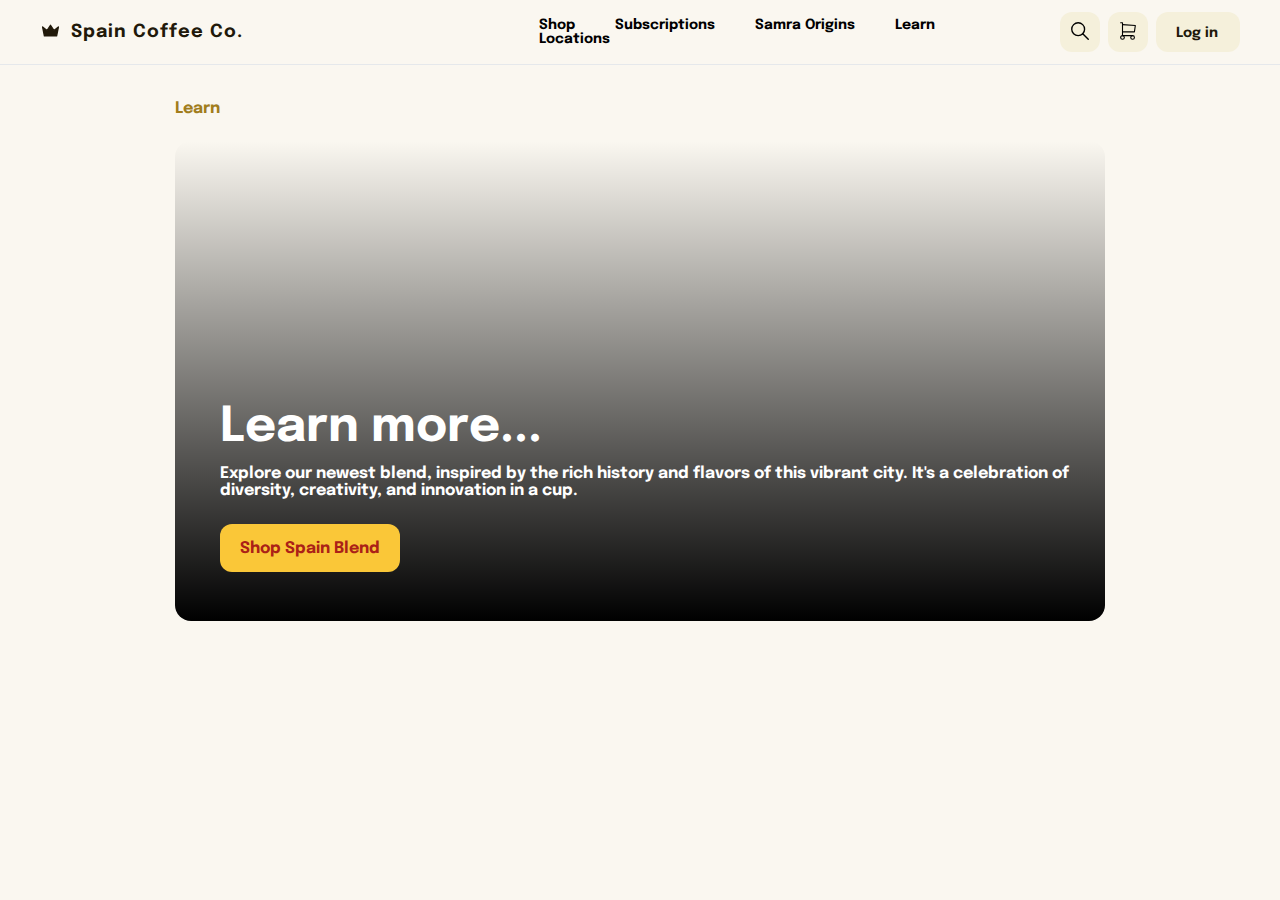
==== learn.html @ 53d8f245 "created all pages and fixed nav problems" ====
<!DOCTYPE html>
<html lang="en">
  <head>
    <meta charset="UTF-8">
    <meta name="viewport" content="width=device-width, initial-scale=1.0">
    <link href='https://fonts.googleapis.com/css?family=Epilogue' rel='stylesheet'>
    <title>Spanish Cofee | Learn</title>
    <link rel="stylesheet" href="styles.css">
    <link rel="icon" type="image/svg" href="images/crown.png">
    <!-- other meta and open graph-->
  </head>
  <body>
    <nav>
      <a id="nav-a-crown" href="index.html">
        <div class="div-nav-icon">
            <svg width="21" height="21" viewBox="0 0 24 24" stroke-width="1.5" stroke="currentColor" fill="currentColor" stroke-linecap="round" stroke-linejoin="round">
                <path stroke="none" d="M0 0h24v24H0z" fill="none"/>
                <path d="M12 6l4 6l5 -4l-2 10h-14l-2 -10l5 4z" />
            </svg>
          Spain Coffee Co.
        </div>
      </a>
      <div class="div-nav-right">
        <div class="div-nav-right-anchors">
          <a href="shop.html">Shop</a>
          <a href="subscriptions.html">Subscriptions</a>
          <a href="samra-origins.html">Samra Origins</a>
          <a href="#">Learn</a>
          <a id="last-a" href="location.html">Locations</a>
        </div>


        <div class="div-nav-right-icons">
          <div class="div-nav-right-icon">
            <svg width="22" height="22" viewBox="0 0 24 24" stroke-width="1.5" stroke="black" fill="none" stroke-linecap="round" stroke-linejoin="round">
              <path stroke="none" d="M0 0h24v24H0z" fill="none"/>
              <path d="M10 10m-7 0a7 7 0 1 0 14 0a7 7 0 1 0 -14 0" />
              <path d="M21 21l-6 -6" />
            </svg>
          </div>
          <div class="div-nav-right-icon">
            <svg width="22" height="22" viewBox="0 0 24 24" stroke-width="1.2" stroke="black" fill="none" stroke-linecap="round" stroke-linejoin="round">
              <path stroke="none" d="M0 0h24v24H0z" fill="none"/>
              <path d="M6 19m-2 0a2 2 0 1 0 4 0a2 2 0 1 0 -4 0" />
              <path d="M17 19m-2 0a2 2 0 1 0 4 0a2 2 0 1 0 -4 0" />
              <path d="M17 17h-11v-14h-2" />
              <path d="M6 5l14 1l-1 7h-13" />
            </svg>
          </div>
          <div class="div-nav-right-icon login">
            <p>Log in</p>
          </div>
        </div>
      </div>
    </nav>
    <main>
        <section class="current-page">
          <span class="current-page-name">Learn</span>
        </section>
      <section class="header">
        <div class="header">
          <div class="div-header-content">
            <h1>Learn more...</h1>
            <h2>Explore our newest blend, inspired by the rich history and flavors of this vibrant city. It's a celebration of diversity, creativity, and innovation in a cup.</h2>
            <a href="#"><div>Shop Spain Blend</div></a>
          </div>
        </div>
      </section>
    </main>
  </body>
</html>
---- styles.css ----
/* GENERAL */


body {
    margin: 0;
    padding: 0;
    background-color: #FAF7F0;
    font-family: 'Epilogue' , monospace;
  }
  
  
  
  
  /* NAVIGATION BAR */
  
  
  nav {
    width: 100%;
    height: 65px;
    display: flex;
    border-bottom: 1px solid #E5E8EB;
    color: #21190A;
    box-sizing: border-box;
  }
  
  
  #nav-a-crown {
    text-decoration: none;
    color: currentColor;
    display: flex;
  }
  
  
  .div-nav-icon {
    display: flex;
    font-size: 18px;
    font-weight: bolder;
    margin-left: 40px;
    letter-spacing: 1px;
    align-items: center;
  }
  
  
  .div-nav-icon svg {
    vertical-align: middle;
    padding-bottom: 4px;
    margin-right: 10px;
  }
  
  
  .div-nav-right {
    display: flex;
    width: 744px;
    margin-left: auto;
    margin-right: 0;
    align-items: center;
    font-weight: 500;
    font-size: 14px;
  }
  
  
  .div-nav-right-anchors {
    width: 489px;
    margin-right: 32px;
    margin-left: auto;
  }
  
  
  .div-nav-right-anchors a {
    margin-right: 36px;
    text-decoration: none;
    color: #000;
    font-weight: bold;
  }
  
  
  #last-a {
    margin: 0;
  }
  
  
  .div-nav-right-icons {
    display: flex;
    margin-left: 0;
    margin-right: 40px;
  }
  
  
  .div-nav-right-icon {
    width: 40px;
    height: 40px;
    background-color: #F5F0DB;
    margin-right: 8px;
    border-radius: 12px;
  }
  
  
  .div-nav-right-icon svg {
    width: 100%;
    padding-top: 8px;
    margin: auto;
  }
  
  
  .login {
    font-weight: bold;
    width: 84px;
    margin: 0;
    padding: 0;
  }
  
  
  .login p {
    padding-left: 20px;
    font-size: 14px;
  }
  
  
  /* PAGE NAME (MAIN) */

  .current-page {
    width: 100%;
    height: 56px;
    font-size: 16px;
    margin-bottom: -15px;
    font-weight: bold;
    color: #211A0A;
  }

  .current-page-name {
    color: #A17D1C;
  }

  
  /* HEADER (MAIN) */
  
  main {
    width: 930px;
    margin: 35px auto;
  }
  
  
  .header {
    width: 100%;
    height: 480px;
    background-image: url(https://tse2.mm.bing.net/th/id/OIG4.jyS7ju.cAkbMH5MXJx9A?pid=ImgGn);
    background-size: cover;
    background-attachment: fixed;
    background-position: 0 -104px;
    border-radius: 16px;
  }
  
  
  .div-header-content {
    background: linear-gradient(to top, #000, transparent);
    height: 250px;
    padding-left: 45px;
    align-items: flex-end;
    padding-top: 230px;
    color: #fff;
    border-radius: inherit;
  }
  
  
  .div-header-content h1 {
    font-size: 48px;
    margin-bottom: 0;
  }
  
  
  .div-header-content h2 {
    font-size: 16px;
    margin-bottom: 25px;
  }
  
  
  .div-header-content a {
    text-decoration: none;
  }
  
  
  .div-header-content a div {
    box-sizing: border-box;
    width: 180px;
    height: 48px;
    background-color: #FAC738;
    color: #AB2117;
    padding: 0px 20px;
    border-radius: 12px;
    font-size: 16px;
    font-weight: bold;
    text-align: center;
    padding-top: 16px;
  }
  
  
  
  
  /* SECTIONS */
  
  
  .section-top-products {
    width: 100%;
    height: 434px;
    margin-top: 35px;
  }
  
  
  .section-cards {
    display: flex;
    justify-content: space-between;
  }
  
  
  .section-card {
    width: 300px;
    height: 390px;
    color: #211A0A;
  }
  
  
  .section-card img {
    width: 300px;
    height: 300px;
    border-radius: 12px;
    margin-bottom: -5px;
  }
  
  
  .section-card p {
    font-size: 14px;
    color: #A17D1C;
    margin-top: -10px;
    line-height: 1rem;
  }
  
  
  /* SECTION - FEATURED COFFEE (MAIN) */
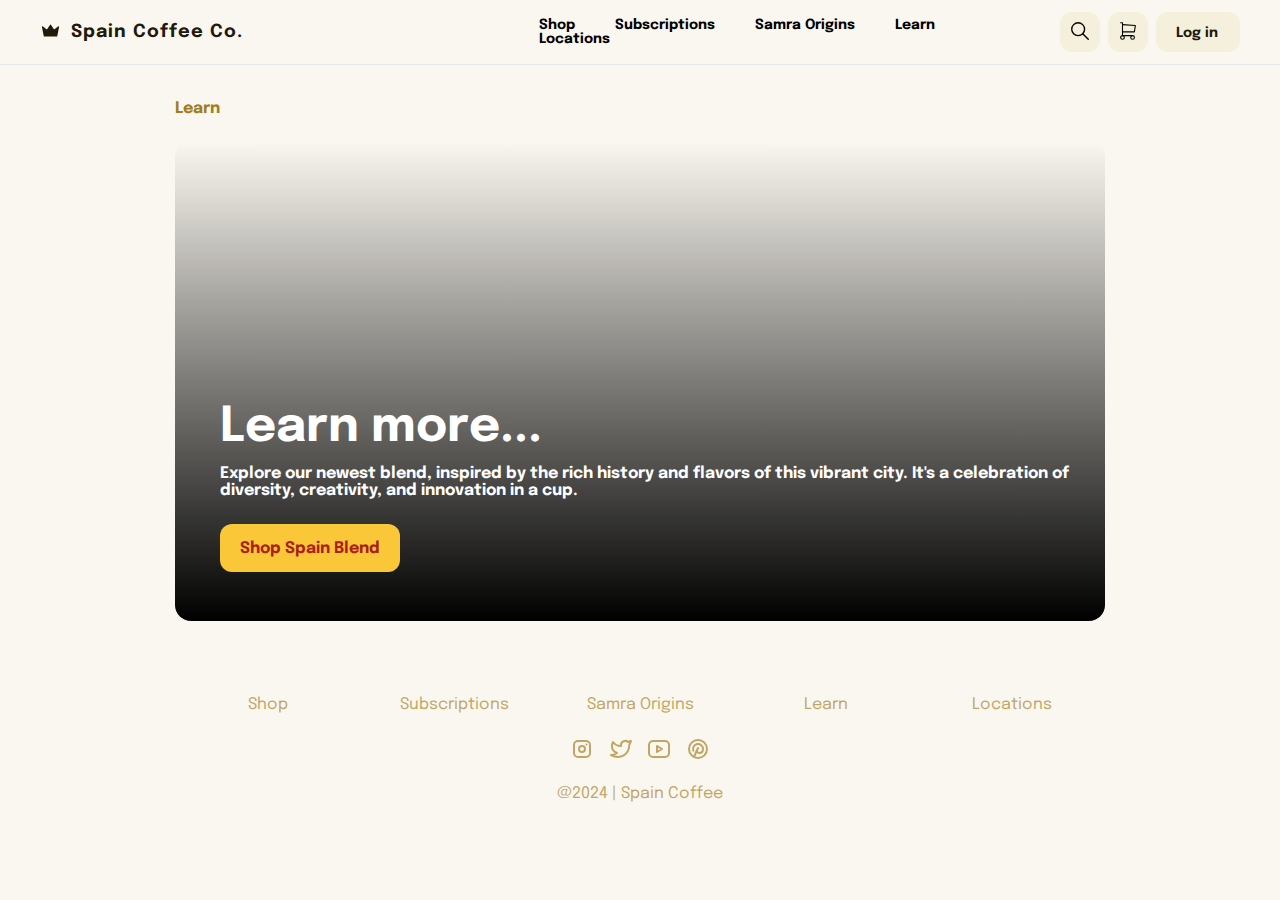
==== commit 265b3547: "footer and subs" ====
--- a/learn.html
+++ b/learn.html
@@ -67,5 +67,29 @@
         </div>
       </section>
     </main>
+    <footer>
+      <div class="div-footer-anchors">
+        <a class="footer-a footer-a-names" href="shop.html">Shop</a>
+        <a class="footer-a" href="subscriptions.html">Subscriptions</a>
+        <a class="footer-a" href="samra-origins.html">Samra Origins</a>
+        <a class="footer-a" href="learn.html">Learn</a>
+        <a class="footer-a" id="last-a" href="location.html">Locations</a>
+      </div>
+      <div class="div-footer-svgs">
+        <a class="footer-a" href="https://instagram.com">
+          <svg  xmlns="http://www.w3.org/2000/svg"  width="24"  height="24"  viewBox="0 0 24 24"  fill="none"  stroke="currentColor"  stroke-width="2"  stroke-linecap="round"  stroke-linejoin="round"  class="icon icon-tabler icons-tabler-outline icon-tabler-brand-instagram"><path stroke="none" d="M0 0h24v24H0z" fill="none"/><path d="M4 4m0 4a4 4 0 0 1 4 -4h8a4 4 0 0 1 4 4v8a4 4 0 0 1 -4 4h-8a4 4 0 0 1 -4 -4z" /><path d="M12 12m-3 0a3 3 0 1 0 6 0a3 3 0 1 0 -6 0" /><path d="M16.5 7.5l0 .01" /></svg>
+        </a>
+        <a class="footer-a" href="https://x.com">
+          <svg width="24"  height="24"  viewBox="0 0 24 24"  fill="none"  stroke="currentColor"  stroke-width="2"  stroke-linecap="round"  stroke-linejoin="round"  class="icon icon-tabler icons-tabler-outline icon-tabler-brand-twitter"><path stroke="none" d="M0 0h24v24H0z" fill="none"/><path d="M22 4.01c-1 .49 -1.98 .689 -3 .99c-1.121 -1.265 -2.783 -1.335 -4.38 -.737s-2.643 2.06 -2.62 3.737v1c-3.245 .083 -6.135 -1.395 -8 -4c0 0 -4.182 7.433 4 11c-1.872 1.247 -3.739 2.088 -6 2c3.308 1.803 6.913 2.423 10.034 1.517c3.58 -1.04 6.522 -3.723 7.651 -7.742a13.84 13.84 0 0 0 .497 -3.753c0 -.249 1.51 -2.772 1.818 -4.013z" /></svg>
+        </a>
+        <a class="footer-a" href="https://facebook.com">
+          <svg width="24"  height="24"  viewBox="0 0 24 24"  fill="none"  stroke="currentColor"  stroke-width="2"  stroke-linecap="round"  stroke-linejoin="round"  class="icon icon-tabler icons-tabler-outline icon-tabler-brand-youtube"><path stroke="none" d="M0 0h24v24H0z" fill="none"/><path d="M2 8a4 4 0 0 1 4 -4h12a4 4 0 0 1 4 4v8a4 4 0 0 1 -4 4h-12a4 4 0 0 1 -4 -4v-8z" /><path d="M10 9l5 3l-5 3z" /></svg>
+        </a>
+        <a class="footer-a" href="https://pinterest.com">
+          <svg width="24"  height="24"  viewBox="0 0 24 24"  fill="none"  stroke="currentColor"  stroke-width="2"  stroke-linecap="round"  stroke-linejoin="round"  class="icon icon-tabler icons-tabler-outline icon-tabler-brand-pinterest"><path stroke="none" d="M0 0h24v24H0z" fill="none"/><path d="M8 20l4 -9" /><path d="M10.7 14c.437 1.263 1.43 2 2.55 2c2.071 0 3.75 -1.554 3.75 -4a5 5 0 1 0 -9.7 1.7" /><path d="M12 12m-9 0a9 9 0 1 0 18 0a9 9 0 1 0 -18 0" /></svg>
+        </a>
+      </div>
+      <div class="footer-copy">@2024 | Spain Coffee</div>
+    </footer>
   </body>
 </html>--- a/styles.css
+++ b/styles.css
@@ -1,239 +1,479 @@
 /* GENERAL */
 
-
 body {
-    margin: 0;
-    padding: 0;
-    background-color: #FAF7F0;
-    font-family: 'Epilogue' , monospace;
-  }
-  
-  
-  
-  
-  /* NAVIGATION BAR */
-  
-  
-  nav {
-    width: 100%;
-    height: 65px;
-    display: flex;
-    border-bottom: 1px solid #E5E8EB;
-    color: #21190A;
-    box-sizing: border-box;
-  }
-  
-  
-  #nav-a-crown {
-    text-decoration: none;
-    color: currentColor;
-    display: flex;
-  }
-  
-  
-  .div-nav-icon {
-    display: flex;
-    font-size: 18px;
-    font-weight: bolder;
-    margin-left: 40px;
-    letter-spacing: 1px;
-    align-items: center;
-  }
-  
-  
-  .div-nav-icon svg {
-    vertical-align: middle;
-    padding-bottom: 4px;
-    margin-right: 10px;
-  }
-  
-  
-  .div-nav-right {
-    display: flex;
-    width: 744px;
-    margin-left: auto;
-    margin-right: 0;
-    align-items: center;
-    font-weight: 500;
-    font-size: 14px;
-  }
-  
-  
-  .div-nav-right-anchors {
-    width: 489px;
-    margin-right: 32px;
-    margin-left: auto;
-  }
-  
-  
-  .div-nav-right-anchors a {
-    margin-right: 36px;
-    text-decoration: none;
-    color: #000;
-    font-weight: bold;
-  }
-  
-  
-  #last-a {
-    margin: 0;
-  }
-  
-  
-  .div-nav-right-icons {
-    display: flex;
-    margin-left: 0;
-    margin-right: 40px;
-  }
-  
-  
-  .div-nav-right-icon {
-    width: 40px;
-    height: 40px;
-    background-color: #F5F0DB;
-    margin-right: 8px;
-    border-radius: 12px;
-  }
-  
-  
-  .div-nav-right-icon svg {
-    width: 100%;
-    padding-top: 8px;
-    margin: auto;
-  }
-  
-  
-  .login {
-    font-weight: bold;
-    width: 84px;
-    margin: 0;
-    padding: 0;
-  }
-  
-  
-  .login p {
-    padding-left: 20px;
-    font-size: 14px;
-  }
-  
-  
-  /* PAGE NAME (MAIN) */
-
-  .current-page {
-    width: 100%;
-    height: 56px;
-    font-size: 16px;
-    margin-bottom: -15px;
-    font-weight: bold;
-    color: #211A0A;
-  }
-
-  .current-page-name {
-    color: #A17D1C;
-  }
-
-  
-  /* HEADER (MAIN) */
-  
-  main {
-    width: 930px;
-    margin: 35px auto;
-  }
-  
-  
-  .header {
-    width: 100%;
-    height: 480px;
-    background-image: url(https://tse2.mm.bing.net/th/id/OIG4.jyS7ju.cAkbMH5MXJx9A?pid=ImgGn);
-    background-size: cover;
-    background-attachment: fixed;
-    background-position: 0 -104px;
-    border-radius: 16px;
-  }
-  
-  
-  .div-header-content {
-    background: linear-gradient(to top, #000, transparent);
-    height: 250px;
-    padding-left: 45px;
-    align-items: flex-end;
-    padding-top: 230px;
-    color: #fff;
-    border-radius: inherit;
-  }
-  
-  
-  .div-header-content h1 {
-    font-size: 48px;
-    margin-bottom: 0;
-  }
-  
-  
-  .div-header-content h2 {
-    font-size: 16px;
-    margin-bottom: 25px;
-  }
-  
-  
-  .div-header-content a {
-    text-decoration: none;
-  }
-  
-  
-  .div-header-content a div {
-    box-sizing: border-box;
-    width: 180px;
-    height: 48px;
-    background-color: #FAC738;
-    color: #AB2117;
-    padding: 0px 20px;
-    border-radius: 12px;
-    font-size: 16px;
-    font-weight: bold;
-    text-align: center;
-    padding-top: 16px;
-  }
-  
-  
-  
-  
-  /* SECTIONS */
-  
-  
-  .section-top-products {
-    width: 100%;
-    height: 434px;
-    margin-top: 35px;
-  }
-  
-  
-  .section-cards {
-    display: flex;
-    justify-content: space-between;
-  }
-  
-  
-  .section-card {
-    width: 300px;
-    height: 390px;
-    color: #211A0A;
-  }
-  
-  
-  .section-card img {
-    width: 300px;
-    height: 300px;
-    border-radius: 12px;
-    margin-bottom: -5px;
-  }
-  
-  
-  .section-card p {
-    font-size: 14px;
-    color: #A17D1C;
-    margin-top: -10px;
-    line-height: 1rem;
-  }
-  
-  
-  /* SECTION - FEATURED COFFEE (MAIN) */
-  +  margin: 0;
+  padding: 0;
+  background-color: #FAF7F0;
+  font-family: 'Epilogue', monospace;
+}
+
+
+/* NAVIGATION BAR */
+
+nav {
+  width: 100%;
+  height: 65px;
+  display: flex;
+  border-bottom: 1px solid #E5E8EB;
+  color: #21190A;
+  box-sizing: border-box;
+}
+
+#nav-a-crown {
+  text-decoration: none;
+  color: currentColor;
+  display: flex;
+}
+
+.div-nav-icon {
+  display: flex;
+  font-size: 18px;
+  font-weight: bolder;
+  margin-left: 40px;
+  letter-spacing: 1px;
+  align-items: center;
+}
+
+.div-nav-icon svg {
+  vertical-align: middle;
+  padding-bottom: 4px;
+  margin-right: 10px;
+}
+
+
+.div-nav-right {
+  display: flex;
+  width: 744px;
+  margin-left: auto;
+  margin-right: 0;
+  align-items: center;
+  font-weight: 500;
+  font-size: 14px;
+}
+
+
+.div-nav-right-anchors {
+  width: 489px;
+  margin-right: 32px;
+  margin-left: auto;
+}
+
+
+.div-nav-right-anchors a {
+  margin-right: 36px;
+  text-decoration: none;
+  color: #000;
+  font-weight: bold;
+}
+
+
+#last-a {
+  margin: 0;
+}
+
+
+.div-nav-right-icons {
+  display: flex;
+  margin-left: 0;
+  margin-right: 40px;
+}
+
+
+.div-nav-right-icon {
+  width: 40px;
+  height: 40px;
+  background-color: #F5F0DB;
+  margin-right: 8px;
+  border-radius: 12px;
+}
+
+
+.div-nav-right-icon svg {
+  width: 100%;
+  padding-top: 8px;
+  margin: auto;
+}
+
+
+.login {
+  font-weight: bold;
+  width: 84px;
+  margin: 0;
+  padding: 0;
+}
+
+
+.login p {
+  padding-left: 20px;
+  font-size: 14px;
+}
+
+
+/* PAGE NAME (MAIN) */
+
+.current-page {
+  width: 100%;
+  height: 56px;
+  font-size: 16px;
+  margin-bottom: -15px;
+  font-weight: bold;
+  color: #211A0A;
+}
+
+.current-page-name {
+  color: #A17D1C;
+}
+
+
+/* HEADER (MAIN) */
+
+main {
+  width: 930px;
+  margin: 35px auto;
+}
+
+
+.header {
+  width: 100%;
+  height: 480px;
+  background-image: url(https://tse2.mm.bing.net/th/id/OIG4.jyS7ju.cAkbMH5MXJx9A?pid=ImgGn);
+  background-size: cover;
+  background-attachment: fixed;
+  background-position: 0 -104px;
+  border-radius: 16px;
+}
+
+
+.div-header-content {
+  background: linear-gradient(to top, #000, transparent);
+  height: 250px;
+  padding-left: 45px;
+  align-items: flex-end;
+  padding-top: 230px;
+  color: #fff;
+  border-radius: inherit;
+}
+
+
+.div-header-content h1 {
+  font-size: 48px;
+  margin-bottom: 0;
+}
+
+
+.div-header-content h2 {
+  font-size: 16px;
+  margin-bottom: 25px;
+}
+
+
+.div-header-content a,
+#add-to-subscription a {
+  text-decoration: none;
+}
+
+
+.div-header-content a div,
+#add-to-subscription div {
+  box-sizing: border-box;
+  width: 180px;
+  height: 48px;
+  background-color: #FAC738;
+  color: #AB2117;
+  padding: 0px 20px;
+  border-radius: 12px;
+  font-size: 16px;
+  font-weight: bold;
+  text-align: center;
+  padding-top: 16px;
+}
+
+
+/* SECTIONS */
+
+.section-top-products {
+  width: 100%;
+  height: 434px;
+  margin-top: 35px;
+}
+
+
+.section-cards {
+  display: flex;
+  justify-content: space-between;
+}
+
+
+.section-card {
+  width: 300px;
+  height: 390px;
+  color: #211A0A;
+}
+
+
+.section-card img {
+  width: 300px;
+  height: 300px;
+  border-radius: 12px;
+  margin-bottom: -5px;
+}
+
+
+.section-card p {
+  font-size: 14px;
+  color: #A17D1C;
+  margin-top: -10px;
+  line-height: 1rem;
+}
+
+
+/* SUBSCRIPTIONS header */
+
+.header-subscription {
+  background-image: url(https://tse3.mm.bing.net/th/id/OIG4.pZsN74Ub5Nv59m9yCSlH?pid=ImgGn);
+  background-size: cover;
+  background-attachment: fixed;
+  background-position: 0 -20px;
+  border-radius: 16px;
+}
+
+
+/* SUBSCRIPTIONS sections */
+
+#h2-better {
+  font-size: 36px;
+  height: 140px;
+  padding-top: 50px;
+  margin-top: 0;
+  margin-bottom: -20px;
+  box-sizing: border-box;
+  font-weight: bold;
+}
+
+.section-subscription {
+  margin-top: 30px;
+}
+
+
+/* SUBSCRIPTIONS cards - plans & pricing*/
+
+.section-card-subscription {
+  width: 300px;
+  height: 210px;
+  border-radius: 12px;
+  border: 1px solid #F0E3C2;
+}
+
+.section-card-subs-inside {
+  width: 255px;
+  height: 75px;
+  margin: 24px auto;
+}
+
+.section-card-subscription:hover {
+  background: #F0E3C2;
+  border-color: #FAC738;
+}
+
+/* static background and border when checked */
+
+.transparent {
+  display: none;
+}
+
+input[type="radio"]:checked+.section-card-subscription {
+  background: #F0E3C2;
+  border-color: #FAC738;
+}
+
+.subs-ul {
+  margin-top: -8px;
+}
+
+.plan-name {
+  height: 24px;
+  display: flex;
+  justify-content: space-between;
+}
+
+.plan-name div {
+  width: 100px;
+  background: #FAC738;
+  font-size: 12px;
+  color: #AB2117;
+  font-weight: bold;
+  border-radius: 12px;
+  padding-top: 6px;
+  padding-left: 10px;
+  box-sizing: border-box;
+}
+
+.plan-name h3 {
+  margin: 0;
+  padding-top: 3px;
+}
+
+.plan-price {
+  display: flex;
+  margin-top: 10px;
+}
+
+.price {
+  font-weight: bold;
+  font-size: 36px;
+}
+
+.shipment {
+  font-weight: bold;
+  margin-left: 6px;
+}
+
+.section-card-subs-inside ul {
+  font-size: 14px;
+  line-height: 1.4rem;
+  list-style: none;
+  margin-left: -40px;
+}
+
+.section-card-subs-inside li:before {
+  content: '✓';
+  font-size: 14px;
+  margin-right: 11px;
+}
+
+
+/* SUBSCRIPTIONS section - delivery frequency */
+
+.delivery-frequency {
+  height: 224px;
+  padding-top: 12px;
+}
+
+.week-2 {
+  margin-top: 12px;
+  margin-bottom: 12px;
+}
+
+.delivery-form-input {
+  width: 928px;
+  height: 56px;
+  border: 1px solid #F0E3C2;
+  border-radius: 12px;
+  display: flex;
+  align-items: center;
+}
+
+.delivery-form-input span {
+  padding-top: 6px;
+}
+
+.delivery-form-input input[type="radio"] {
+  appearance: none;
+  -webkit-appearance: none;
+  -moz-appearance: none;
+  width: 20px;
+  height: 20px;
+  border: 2px solid #F0E3C2;
+  border-radius: 50%;
+  outline: none;
+  margin-right: 16px;
+  background-color: #faf7f0;
+  position: relative;
+  margin: 19px 16px 15px 15px;
+}
+
+.delivery-form-input input[type="radio"]::before {
+  content: "";
+  display: block;
+  width: 10px;
+  height: 10px;
+  background-color: transparent;
+  border-radius: 50%;
+  position: absolute;
+  top: 50%;
+  left: 50%;
+  transform: translate(-50%, -50%);
+}
+
+.delivery-form-input input[type="radio"]:checked::before {
+  background-color: #FAC738;
+}
+
+input[type="radio"]:checked {
+  border-color: #FAC738;
+}
+
+/* background and border change when checked */
+.delivery-form-input:has(input:checked) {
+  background-color: #F0E3C2;
+  border-color: #FAC738;
+}
+
+.delivery-form-input:has(input:checked) input[type="radio"]:checked {
+  background-color: #F0E3C2;
+}
+
+
+/* SUBSCRIPTIONS section - choose your beans */
+
+.section-card-subs-beans img {
+  object-fit: cover;
+}
+
+
+/* SUBSCRIPTIONS button - add to subscription */
+
+#add-to-subscription div {
+  width: 205px;
+  background-color: #F5F0DB;
+  color: #211A0A;
+  margin-right: 0px;
+  margin-left: auto;
+  margin-top: 12px;
+}
+
+
+/* FOOTER general */
+
+footer {
+  width: 930px;
+  height: 130px;
+  margin: 45px auto;
+  padding-top: 30px;
+  padding-bottom: 0px;
+  margin-bottom: 15px;
+  color: #C0A665;
+}
+
+/* FOOTER first line */
+.footer-a {
+  text-decoration: none;
+  color: inherit;
+}
+
+.div-footer-anchors .footer-a {
+  width: 110px;
+  text-align: center;
+}
+
+.div-footer-anchors {
+  width: 100%;
+  display: flex;
+  justify-content: space-around;
+}
+
+/* FOOTER second line */
+.div-footer-svgs {
+  width: 140px;
+  margin: auto;
+  margin-top: 24px;
+  display: flex;
+  justify-content: space-between;
+}
+
+/* FOOTER third (last) line*/
+.footer-copy {
+  margin-top: 20px;
+  text-align: center;
+  font-size: 16px;
+}